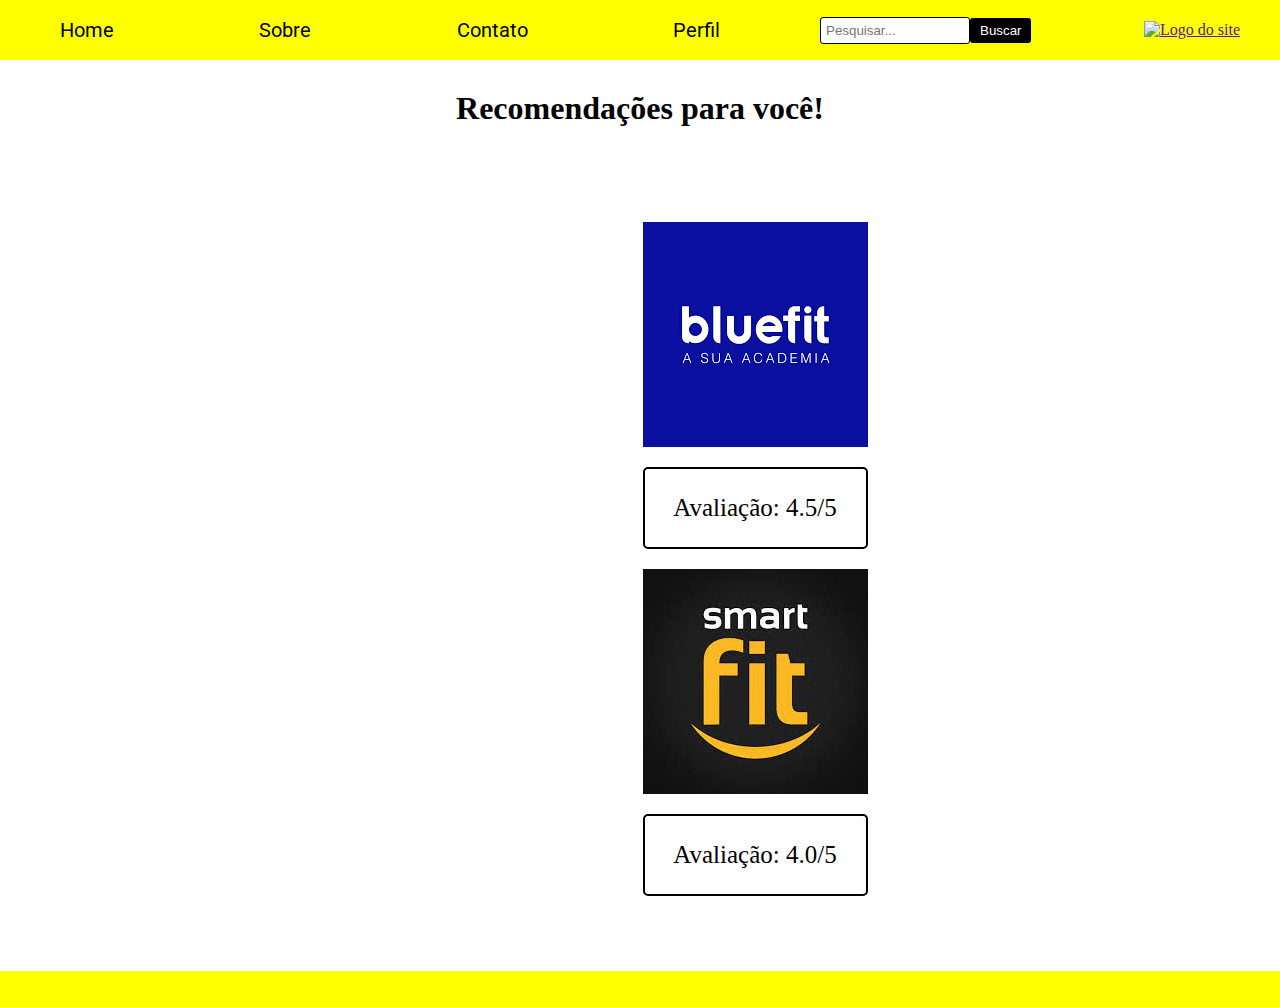
==== Menu/index.html @ 8bd42ebd "ProjetoPUCMINAS" ====
<!DOCTYPE html>
<html lang="pt-br">
<head>
    <meta charset="UTF-8">
    <meta name="viewport" content="width=device-width, initial-scale=1.0">
    <title>MENU</title>
    <link rel="stylesheet" href="style.css">
</head>
<body>
    <header>
        <div class="container-grid posicionamento-header">
            <div class="menu-search">
                <nav id="menu" class="menu">
                    <a href="">Home</a>
                    <a href="">Sobre</a>
                    <a href="">Contato</a>
                    <a href="">Perfil</a>
                </nav>
                <div class="search-box">
                    <input type="text" placeholder="Pesquisar...">
                    <button>Buscar</button>
                </div>
            </div>
            <a href=""><img class="logo" src="img/logo.png" alt="Logo do site"></a>
        </div>
    </header>
    <main>
        <h1 class="texto-centro">Recomendações para você!</h1>
        <div class="banner">
        </div>
        <section class="Recomendações">
            <div class="caixa">
                <div class="Imagem1">
                    <a href="https://bluefit.com.br"><img src="img/bluefit.png" alt="Exemplo 1"></a>
                    <p class="avaliacao">Avaliação: 4.5/5</p> <!-- Avaliação da imagem 1 -->
                </div>
                <div class="Imagem2">
                    <a href="https://www.smartfit.com.br"><img src="img/smartfit.jpg" alt="Exemplo 2"></a>
                    <p class="avaliacao">Avaliação: 4.0/5</p> <!-- Avaliação da imagem 2 -->
                </div>
            </div>
        </section>
    </main>
    <footer>
        <div class="container-grid">
            <p>&copy; 2023 Acesso Atvio. Todos os direitos reservados.</p>
        </div>
    </footer>
</body>
</html>
---- Menu/style.css ----
@import url('https://fonts.googleapis.com/css2?family=Roboto&display=swap');


*{
    margin: 0;
    padding: 0;
    box-sizing: border-box;
}


.container-grid{
    width: 1200px;
    height: 100%;
    margin: auto;
    display: flex;
    justify-content: space-between;
    align-items: center;

}
header{
    background-color: yellow;
    height: 60px;
}

.menu-search {
    display: flex;
    justify-content: space-between;
    align-items: center;
}

.menu {
    margin-left: 20px;
}

.search-box {
    display: flex;
    align-items: center;
}

.search-box input[type="text"] {
    width: 150px;
    padding: 5px;
    border: 1px solid #000;
    border-radius: 3px;
    margin-left: 100px;
}

.search-box button {
    background-color: #000;
    color: #fff;
    border: none;
    border-radius: 3px;
    padding: 5px 10px;
    margin-left: 0px;
    cursor: pointer;
}
.menu{
width: 660px;
display: flex;
justify-content: space-between;
}

.menu a{
    color: black;
    text-decoration: none;
    font-size: 20px;
    font-family: 'Roboto', sans-serif;
}

.logo{
    width: 80px;
}

.texto-centro{
    text-align: center;
    margin-top: 30px;
}

div.caixa {
    width: 150px;
    display: flex; /* Usar flexbox para centralizar verticalmente */
    flex-direction: column;
    justify-content: center; /* Centralizar verticalmente */
    align-items: center; /* Centralizar horizontalmente */
    margin-top: 75px;
    padding-bottom: 75px;
    margin-left: 680px;
    
}

div.caixa img {
    display: block;
    margin: 20px 0; /* Espaço entre as imagens */
}

.avaliacao {
    text-align: center;
    font-size: 25px;
    color: #000;
    margin-top: 10px;
    border-radius: 5px;
    border: 2px solid #000;
    width: 100%;
    padding: 25px;
}

footer {
    background-color: yellow;
    color: yellow;
    padding: 10px 0;
}

footer .container-grid {
    display: flex;
    justify-content: center;
    align-items: center;
    flex-direction: column;
}

footer p {
    text-align: center;
    font-size: 14px;
}
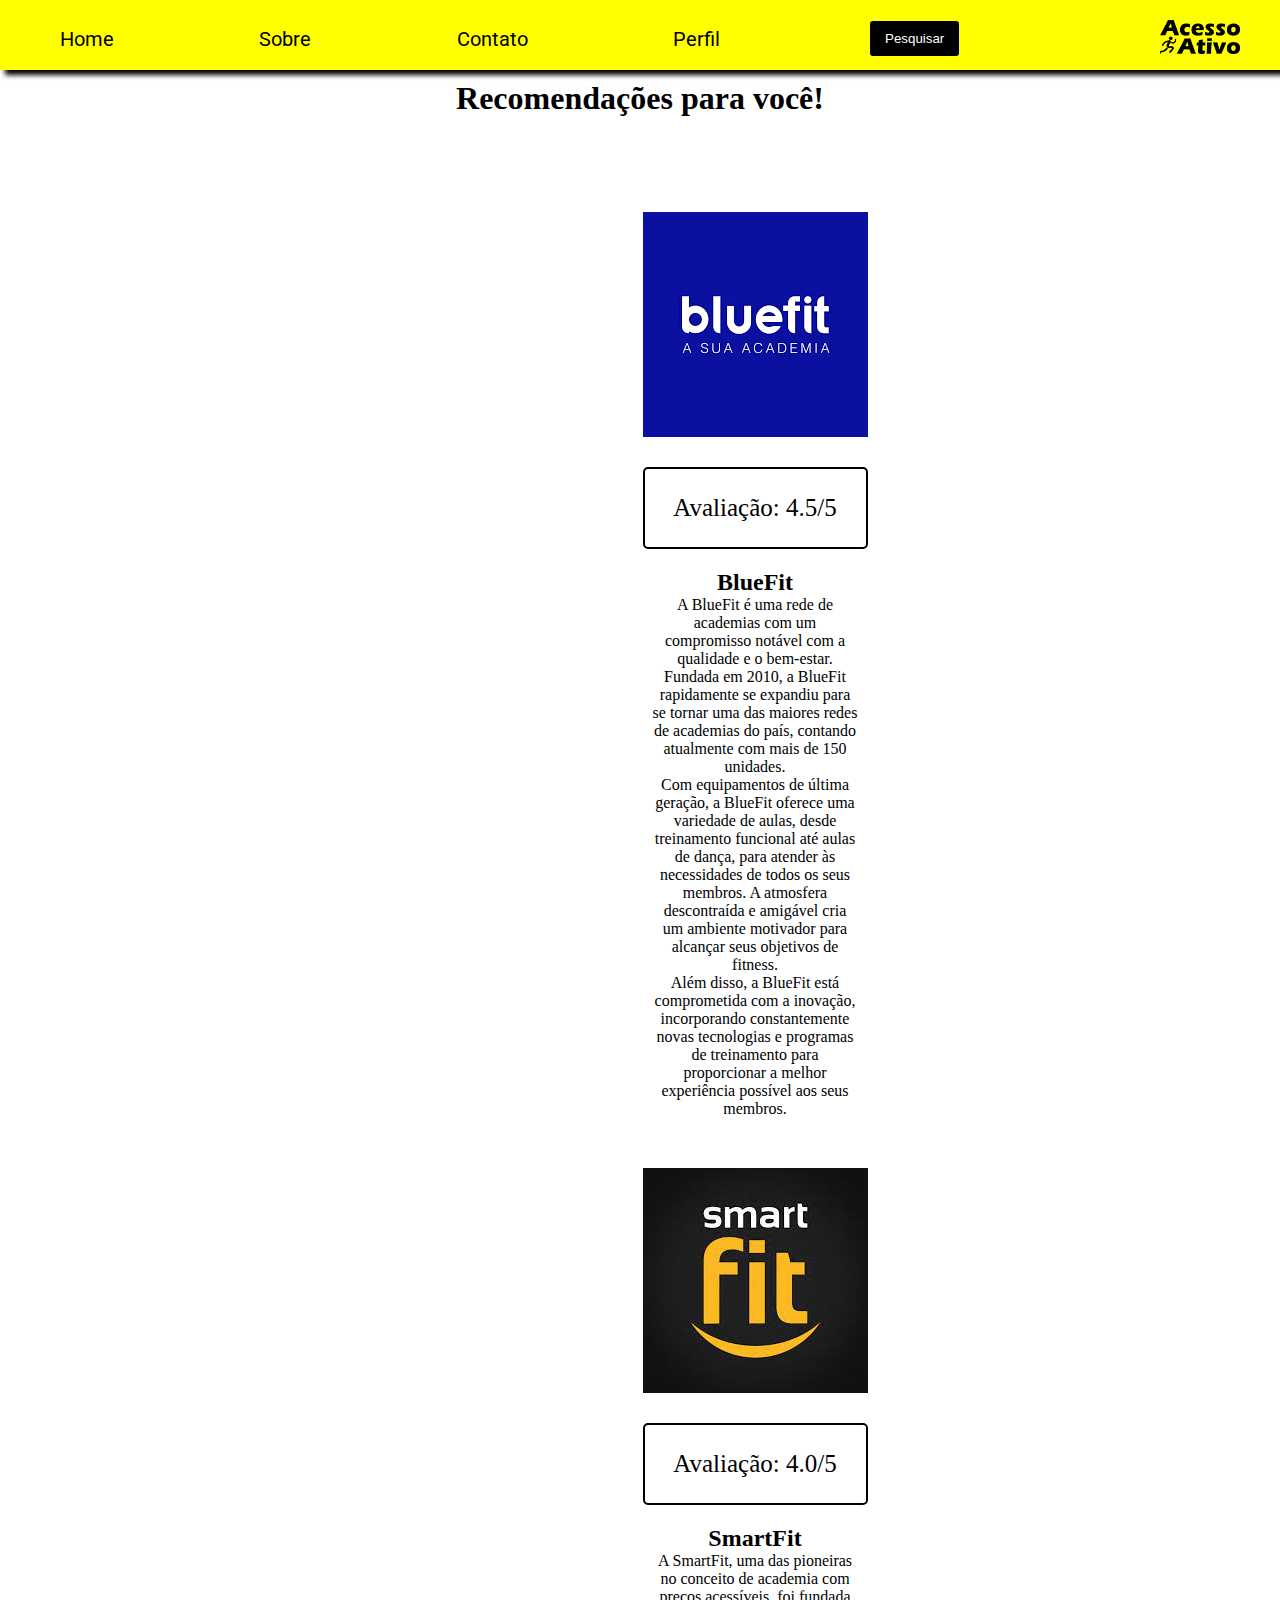
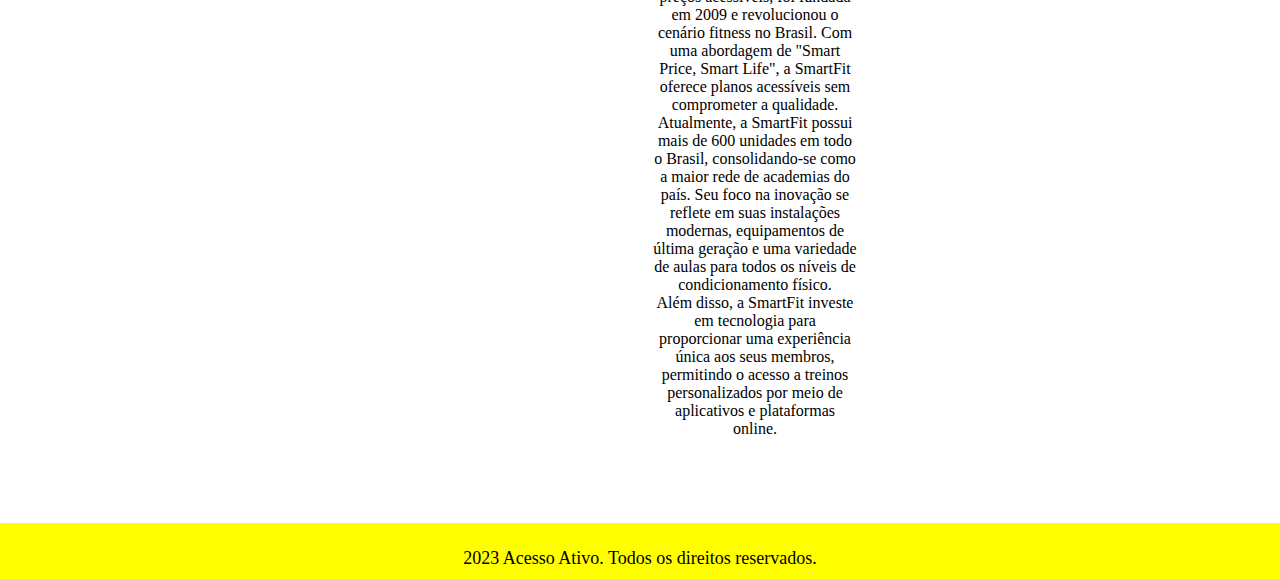
==== commit 5dcb73f7: "adição de novos arquivos" ====
--- a/Menu/index.html
+++ b/Menu/index.html
@@ -3,48 +3,65 @@
 <head>
     <meta charset="UTF-8">
     <meta name="viewport" content="width=device-width, initial-scale=1.0">
+    <meta name="viewport" content="width=device-width, initial-scale=1, shrink-to-fit=no">
     <title>MENU</title>
     <link rel="stylesheet" href="style.css">
+
+    <script src="https://code.jquery.com/jquery-3.6.4.min.js" integrity="sha384-u7YxTlRlI5kLvo6+BfY5jbQ3FU82dI5L/7DRTtBEnRq0eUheiy++1PIuYI/qDhji" crossorigin="anonymous"></script>
+    <script src="https://cdn.jsdelivr.net/npm/bootstrap@5.3.2/dist/js/bootstrap.bundle.min.js" integrity="sha384-C6RzsynM9kWDrMNeT87bh95OGNyZPhcTNXj1NW7RuBCsyN/o0jlpcV8Qyq46cDfL" crossorigin="anonymous"></script>
+
 </head>
 <body>
     <header>
         <div class="container-grid posicionamento-header">
             <div class="menu-search">
                 <nav id="menu" class="menu">
-                    <a href="">Home</a>
-                    <a href="">Sobre</a>
-                    <a href="">Contato</a>
-                    <a href="">Perfil</a>
+                    <a href="/Menu/index.html">Home</a>
+                    <a href="/Sobre/sobre.html">Sobre</a>
+                    <a href="/Contato/contato.html">Contato</a>
+                    <a href="/Perfil/perfil.html">Perfil</a>
                 </nav>
                 <div class="search-box">
-                    <input type="text" placeholder="Pesquisar...">
-                    <button>Buscar</button>
+                    <a href="/Pesquisa/pesquisa.html"><button class="btn btn-sucess">Pesquisar</button></a>
                 </div>
             </div>
-            <a href=""><img class="logo" src="img/logo.png" alt="Logo do site"></a>
+            <a href="/Menu/index.html"><img class="logo" src="/Sobre/img/logoacessoativo.png" alt="Logo do site"></a>
         </div>
     </header>
     <main>
         <h1 class="texto-centro">Recomendações para você!</h1>
-        <div class="banner">
-        </div>
+        <div class="banner"></div>
         <section class="Recomendações">
             <div class="caixa">
                 <div class="Imagem1">
                     <a href="https://bluefit.com.br"><img src="img/bluefit.png" alt="Exemplo 1"></a>
-                    <p class="avaliacao">Avaliação: 4.5/5</p> <!-- Avaliação da imagem 1 -->
+                    <p class="avaliacao">Avaliação: 4.5/5</p>
+                    <div class="descricao">
+                        <h2>BlueFit</h2>
+                        <p>A BlueFit é uma rede de academias com um compromisso notável com a qualidade e o bem-estar. Fundada em 2010, a BlueFit rapidamente se expandiu para se tornar uma das maiores redes de academias do país, contando atualmente com mais de 150 unidades.</p>
+                        <p>Com equipamentos de última geração, a BlueFit oferece uma variedade de aulas, desde treinamento funcional até aulas de dança, para atender às necessidades de todos os seus membros. A atmosfera descontraída e amigável cria um ambiente motivador para alcançar seus objetivos de fitness.</p>
+                        <p>Além disso, a BlueFit está comprometida com a inovação, incorporando constantemente novas tecnologias e programas de treinamento para proporcionar a melhor experiência possível aos seus membros.</p>
+                    </div>
                 </div>
                 <div class="Imagem2">
                     <a href="https://www.smartfit.com.br"><img src="img/smartfit.jpg" alt="Exemplo 2"></a>
-                    <p class="avaliacao">Avaliação: 4.0/5</p> <!-- Avaliação da imagem 2 -->
+                    <p class="avaliacao">Avaliação: 4.0/5</p>
+                    <div class="descricao">
+                        <h2>SmartFit</h2>
+                        <p>A SmartFit, uma das pioneiras no conceito de academia com preços acessíveis, foi fundada em 2009 e revolucionou o cenário fitness no Brasil. Com uma abordagem de "Smart Price, Smart Life", a SmartFit oferece planos acessíveis sem comprometer a qualidade.</p>
+                        <p>Atualmente, a SmartFit possui mais de 600 unidades em todo o Brasil, consolidando-se como a maior rede de academias do país. Seu foco na inovação se reflete em suas instalações modernas, equipamentos de última geração e uma variedade de aulas para todos os níveis de condicionamento físico.</p>
+                        <p>Além disso, a SmartFit investe em tecnologia para proporcionar uma experiência única aos seus membros, permitindo o acesso a treinos personalizados por meio de aplicativos e plataformas online.</p>
+                    </div>
                 </div>
             </div>
         </section>
     </main>
     <footer>
         <div class="container-grid">
-            <p>&copy; 2023 Acesso Atvio. Todos os direitos reservados.</p>
+            <p>2023 Acesso Ativo. Todos os direitos reservados.</p>
         </div>
     </footer>
+    <script src="jquery-3.7.1.js"></script>
+    <script src="script.js"></script>
 </body>
 </html>--- a/Menu/style.css
+++ b/Menu/style.css
@@ -8,24 +8,25 @@
 }
 
 
-.container-grid{
-    width: 1200px;
-    height: 100%;
+.container-grid {
+    max-width: 1200px;
+    width: 95%; 
     margin: auto;
     display: flex;
     justify-content: space-between;
     align-items: center;
-
 }
 header{
     background-color: yellow;
-    height: 60px;
+    height: 70px;
+    box-shadow: 5px 5px 5px #000;
 }
 
 .menu-search {
     display: flex;
     justify-content: space-between;
     align-items: center;
+    margin-top: 20px;
 }
 
 .menu {
@@ -37,23 +38,18 @@
     align-items: center;
 }
 
-.search-box input[type="text"] {
-    width: 150px;
-    padding: 5px;
-    border: 1px solid #000;
-    border-radius: 3px;
-    margin-left: 100px;
-}
 
 .search-box button {
     background-color: #000;
     color: #fff;
     border: none;
     border-radius: 3px;
-    padding: 5px 10px;
-    margin-left: 0px;
+    padding: 10px 15px;
+    margin-left: 150px;
     cursor: pointer;
 }
+
+
 .menu{
 width: 660px;
 display: flex;
@@ -69,19 +65,46 @@
 
 .logo{
     width: 80px;
+    margin-top: 20px;
 }
 
+@media (max-width: 768px) {
+    .menu-search {
+        flex-direction: column;
+        align-items: flex-start;
+    }
+
+    .search-box {
+        margin-top: 10px;
+    }
+
+    .search-box input[type="text"] {
+        width: 100%;
+        margin-left: 0;
+    }
+
+    .menu {
+        margin-left: 0;
+        margin-top: 10px;
+        width: 100%;
+        display: flex;
+        justify-content: space-around;
+    }
+}
 .texto-centro{
     text-align: center;
-    margin-top: 30px;
+    margin-top: 10px;
+}
+.caixa {
+    margin-left: 10px;
 }
 
 div.caixa {
     width: 150px;
-    display: flex; /* Usar flexbox para centralizar verticalmente */
+    display: flex; 
     flex-direction: column;
-    justify-content: center; /* Centralizar verticalmente */
-    align-items: center; /* Centralizar horizontalmente */
+    justify-content: center; 
+    align-items: center; 
     margin-top: 75px;
     padding-bottom: 75px;
     margin-left: 680px;
@@ -90,9 +113,28 @@
 
 div.caixa img {
     display: block;
-    margin: 20px 0; /* Espaço entre as imagens */
+    margin: 20px 0; 
+}
+.caixa {
+    display: flex;
+    justify-content: space-around;
+    gap: 20px;
 }
 
+.Imagem1,
+.Imagem2 {
+    display: flex;
+    flex-direction: column;
+    align-items: center;
+}
+
+.descricao {
+    background-color: rgba(255, 255, 255, 0.8);
+    padding: 10px;
+    border-radius: 5px;
+    text-align: center;
+    margin-top: 10px;
+}
 .avaliacao {
     text-align: center;
     font-size: 25px;
@@ -106,7 +148,7 @@
 
 footer {
     background-color: yellow;
-    color: yellow;
+    color: #000;
     padding: 10px 0;
 }
 
@@ -119,5 +161,6 @@
 
 footer p {
     text-align: center;
-    font-size: 14px;
+    font-size: 18px;
+    margin-top: 15px;
 }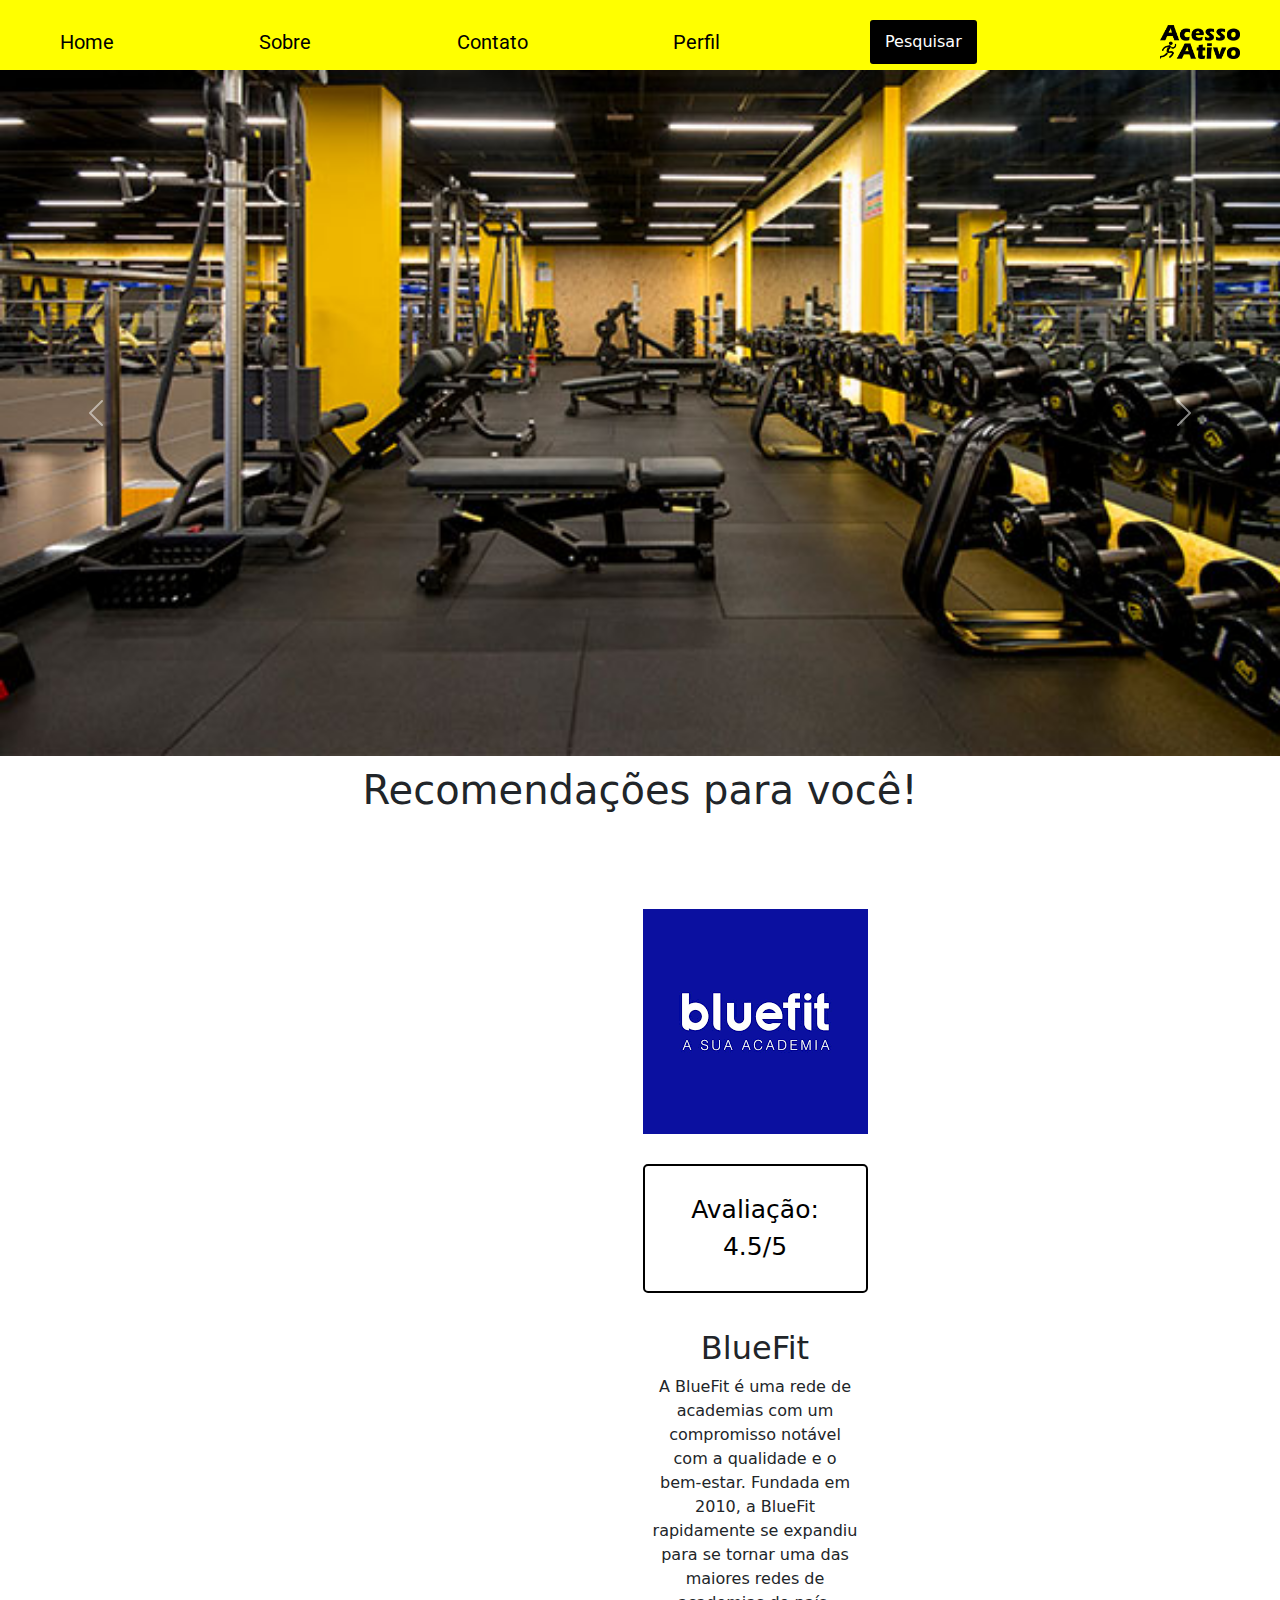
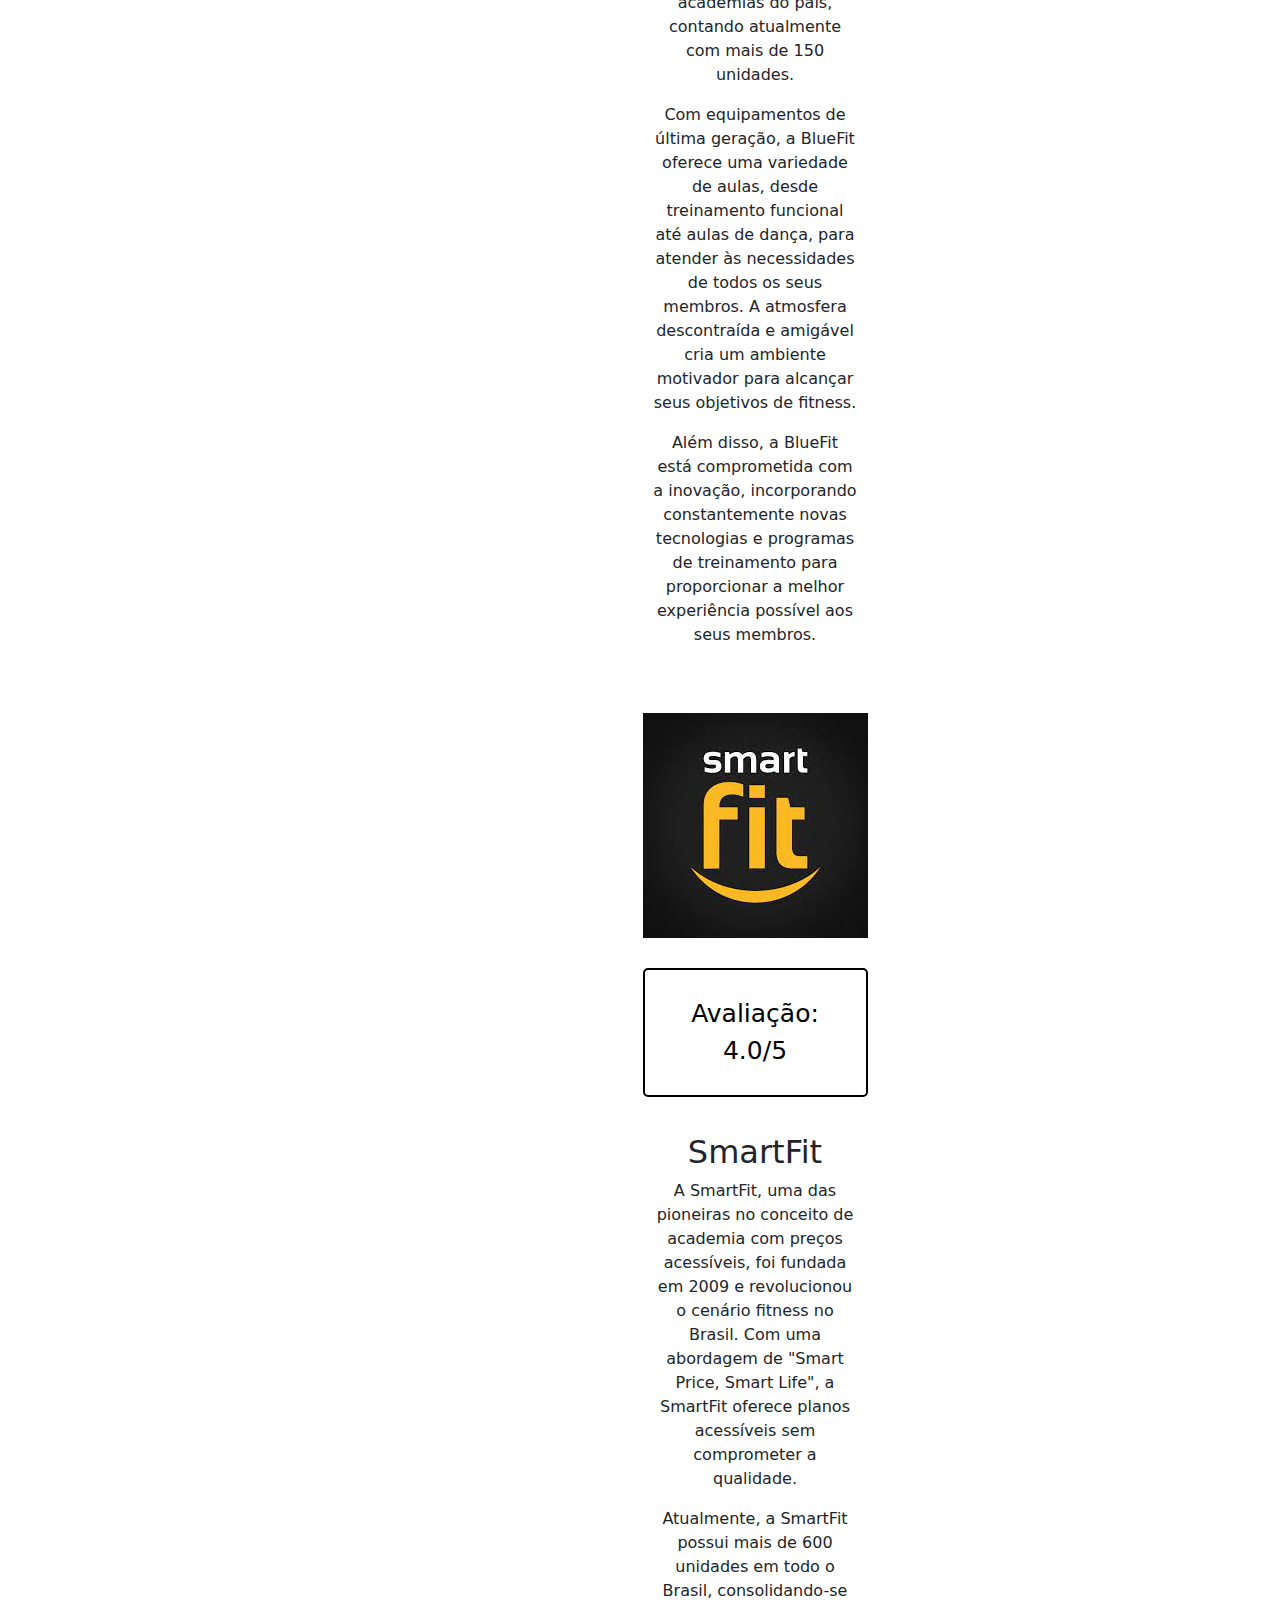
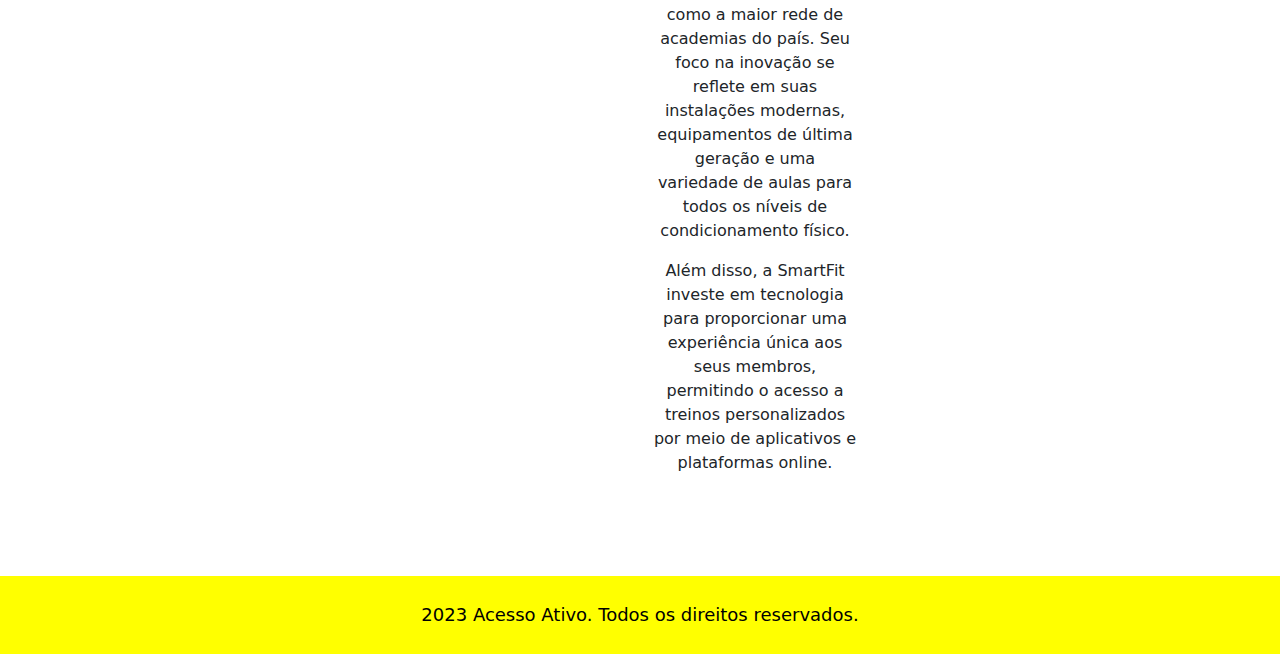
==== commit 6851b57e: "Atualização 2 projeto" ====
--- a/Menu/index.html
+++ b/Menu/index.html
@@ -6,6 +6,7 @@
     <meta name="viewport" content="width=device-width, initial-scale=1, shrink-to-fit=no">
     <title>MENU</title>
     <link rel="stylesheet" href="style.css">
+    <link rel="stylesheet" href="https://cdn.jsdelivr.net/npm/bootstrap@5.3.2/dist/css/bootstrap.min.css">
 
     <script src="https://code.jquery.com/jquery-3.6.4.min.js" integrity="sha384-u7YxTlRlI5kLvo6+BfY5jbQ3FU82dI5L/7DRTtBEnRq0eUheiy++1PIuYI/qDhji" crossorigin="anonymous"></script>
     <script src="https://cdn.jsdelivr.net/npm/bootstrap@5.3.2/dist/js/bootstrap.bundle.min.js" integrity="sha384-C6RzsynM9kWDrMNeT87bh95OGNyZPhcTNXj1NW7RuBCsyN/o0jlpcV8Qyq46cDfL" crossorigin="anonymous"></script>
@@ -29,6 +30,27 @@
         </div>
     </header>
     <main>
+        <div id="carouselExample" class="carousel slide" data-bs-ride="carousel">
+            <div class="carousel-inner">
+                <div class="carousel-item active">
+                    <a href="https://www.smartfit.com.br"><img src="img/smartfitbanner.jpg" class="d-block w-100" alt="Imagem 1"></a>
+                </div>
+                <div class="carousel-item">
+                    <a href="https://bluefit.com.br"><img src="img/bluefitbanner.jpg" class="d-block w-100" alt="Imagem 2"></a>
+                </div>
+                <div class="carousel-item">
+                    <a href="https://www.ironberg.com.br"><img src="img/ironbergbanner.jpeg" class="d-block w-100" alt="Imagem 3"></a>
+                </div>
+            </div>
+            <button class="carousel-control-prev" type="button" data-bs-target="#carouselExample" data-bs-slide="prev">
+                <span class="carousel-control-prev-icon" aria-hidden="true"></span>
+                <span class="visually-hidden">Anterior</span>
+            </button>
+            <button class="carousel-control-next" type="button" data-bs-target="#carouselExample" data-bs-slide="next">
+                <span class="carousel-control-next-icon" aria-hidden="true"></span>
+                <span class="visually-hidden">Próximo</span>
+            </button>
+        </div>
         <h1 class="texto-centro">Recomendações para você!</h1>
         <div class="banner"></div>
         <section class="Recomendações">
@@ -61,7 +83,8 @@
             <p>2023 Acesso Ativo. Todos os direitos reservados.</p>
         </div>
     </footer>
-    <script src="jquery-3.7.1.js"></script>
+    <script src="https://code.jquery.com/jquery-3.6.4.min.js" integrity="sha384-u7YxTlRlI5kLvo6+BfY5jbQ3FU82dI5L/7DRTtBEnRq0eUheiy++1PIuYI/qDhji" crossorigin="anonymous"></script>
+    <script src="https://cdn.jsdelivr.net/npm/bootstrap@5.3.2/dist/js/bootstrap.bundle.min.js" integrity="sha384-C6RzsynM9kWDrMNeT87bh95OGNyZPhcTNXj1NW7RuBCsyN/o0jlpcV8Qyq46cDfL" crossorigin="anonymous"></script>
     <script src="script.js"></script>
 </body>
 </html>--- a/Menu/style.css
+++ b/Menu/style.css
@@ -19,7 +19,7 @@
 header{
     background-color: yellow;
     height: 70px;
-    box-shadow: 5px 5px 5px #000;
+    box-shadow: 5px 5px 5px #fff;
 }
 
 .menu-search {
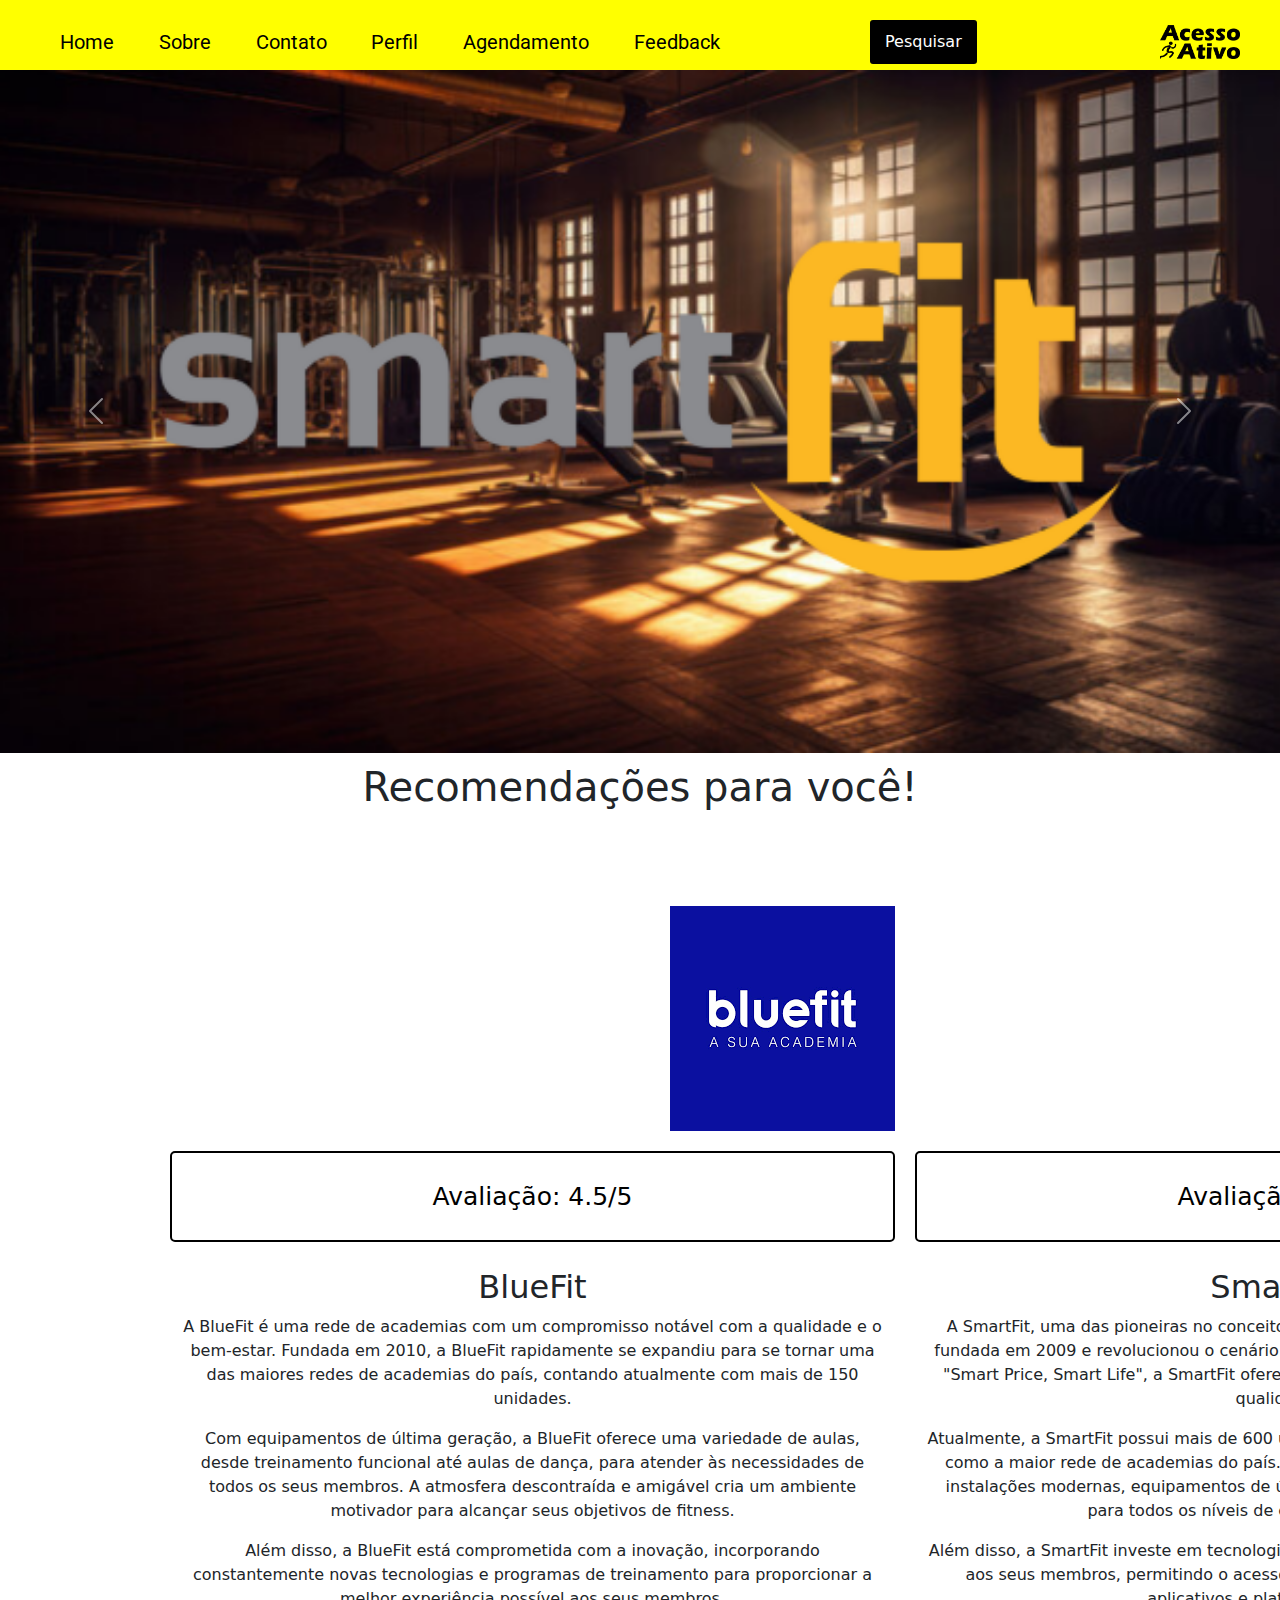
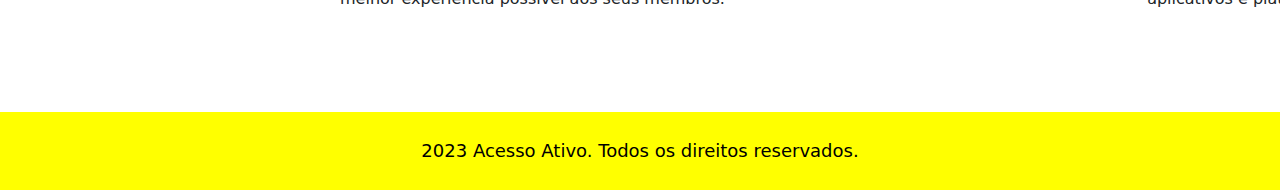
==== commit 72fea58c: "atualizaçãoprojetoPUC" ====
--- a/Menu/index.html
+++ b/Menu/index.html
@@ -21,6 +21,8 @@
                     <a href="/Sobre/sobre.html">Sobre</a>
                     <a href="/Contato/contato.html">Contato</a>
                     <a href="/Perfil/perfil.html">Perfil</a>
+                    <a href="/AGENDAMENTO/AGENDAMENTO.html">Agendamento</a>
+                    <a href="/Feedback Academia/academiaFeedback.html">Feedback</a>
                 </nav>
                 <div class="search-box">
                     <a href="/Pesquisa/pesquisa.html"><button class="btn btn-sucess">Pesquisar</button></a>
@@ -33,13 +35,13 @@
         <div id="carouselExample" class="carousel slide" data-bs-ride="carousel">
             <div class="carousel-inner">
                 <div class="carousel-item active">
-                    <a href="https://www.smartfit.com.br"><img src="img/smartfitbanner.jpg" class="d-block w-100" alt="Imagem 1"></a>
+                    <a href="https://www.smartfit.com.br"><img src="img/novabannersmartfir.png" class="d-block w-100" alt="Imagem 1"></a>
                 </div>
                 <div class="carousel-item">
-                    <a href="https://bluefit.com.br"><img src="img/bluefitbanner.jpg" class="d-block w-100" alt="Imagem 2"></a>
+                    <a href="https://bluefit.com.br"><img src="img/novobannerbluefit.png" class="d-block w-100" alt="Imagem 2"></a>
                 </div>
                 <div class="carousel-item">
-                    <a href="https://www.ironberg.com.br"><img src="img/ironbergbanner.jpeg" class="d-block w-100" alt="Imagem 3"></a>
+                    <a href="https://www.ironberg.com.br"><img src="img/novobannerironberg.png" class="d-block w-100" alt="Imagem 3"></a>
                 </div>
             </div>
             <button class="carousel-control-prev" type="button" data-bs-target="#carouselExample" data-bs-slide="prev">
--- a/Menu/style.css
+++ b/Menu/style.css
@@ -102,29 +102,30 @@
 div.caixa {
     width: 150px;
     display: flex; 
-    flex-direction: column;
+
     justify-content: center; 
     align-items: center; 
     margin-top: 75px;
     padding-bottom: 75px;
-    margin-left: 680px;
+    margin-left: 830px;
+
     
 }
 
 div.caixa img {
     display: block;
     margin: 20px 0; 
+    margin-left: 500px;
 }
 .caixa {
     display: flex;
     justify-content: space-around;
     gap: 20px;
+
 }
 
-.Imagem1,
-.Imagem2 {
-    display: flex;
-    flex-direction: column;
+.Imagem1 {
+    width: auto;
     align-items: center;
 }
 
